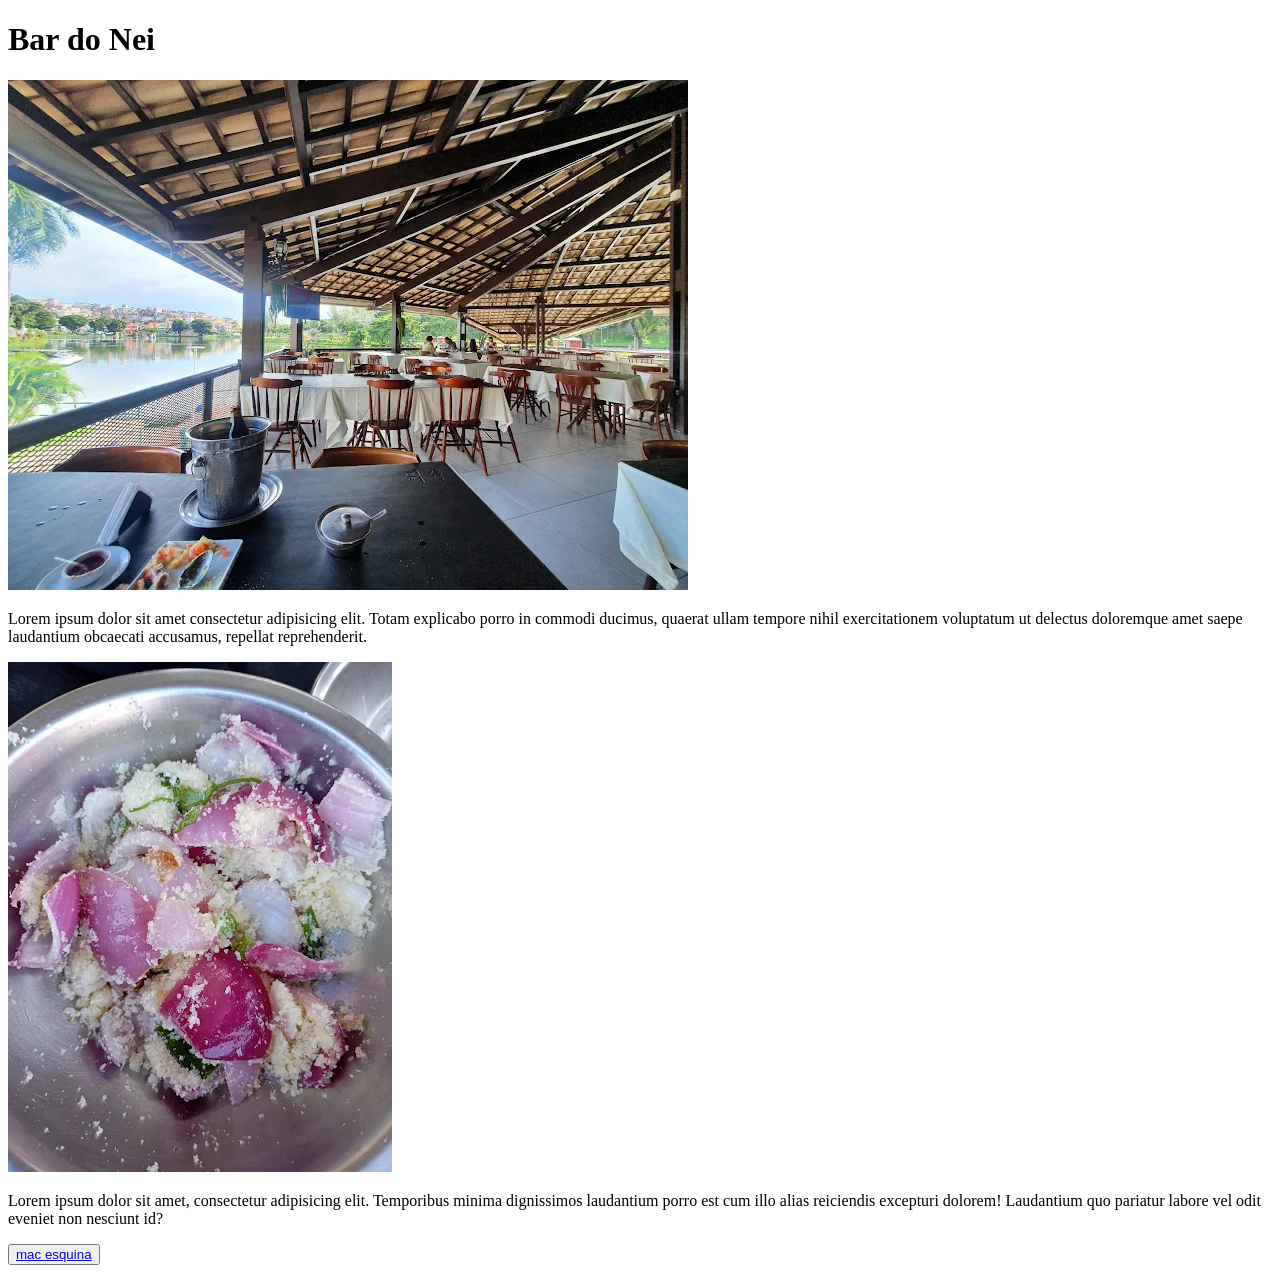
==== bar-do-nei-quarta.html @ bddbf1c4 "html das 3 paginas" ====
<!DOCTYPE html>
<html lang="pt">
<head>
    <meta charset="UTF-8">
    <meta name="viewport" content="width=device-width, initial-scale=1.0">
    <title>bar-do-nei</title>
    <link rel="stylesheet" href="bar-do-nei.css">
</head>
<body>
    <h1>Bar do Nei</h1>

    <img src="assets/porteira-ambiente.webp">

    <p>
        Lorem ipsum dolor sit amet consectetur adipisicing elit. Totam explicabo porro in commodi ducimus, quaerat ullam tempore nihil exercitationem voluptatum ut delectus doloremque amet saepe laudantium obcaecati accusamus, repellat reprehenderit.
    </p>

    <img src="assets/farofa-agua-nei.webp">

    <p>Lorem ipsum dolor sit amet, consectetur adipisicing elit. Temporibus minima dignissimos laudantium porro est cum illo alias reiciendis excepturi dolorem! Laudantium quo pariatur labore vel odit eveniet non nesciunt id?</p>

    <button>
        <a href="mac-esquina-quinta.html">mac esquina</a>
    </button>
    
</body>
</html>
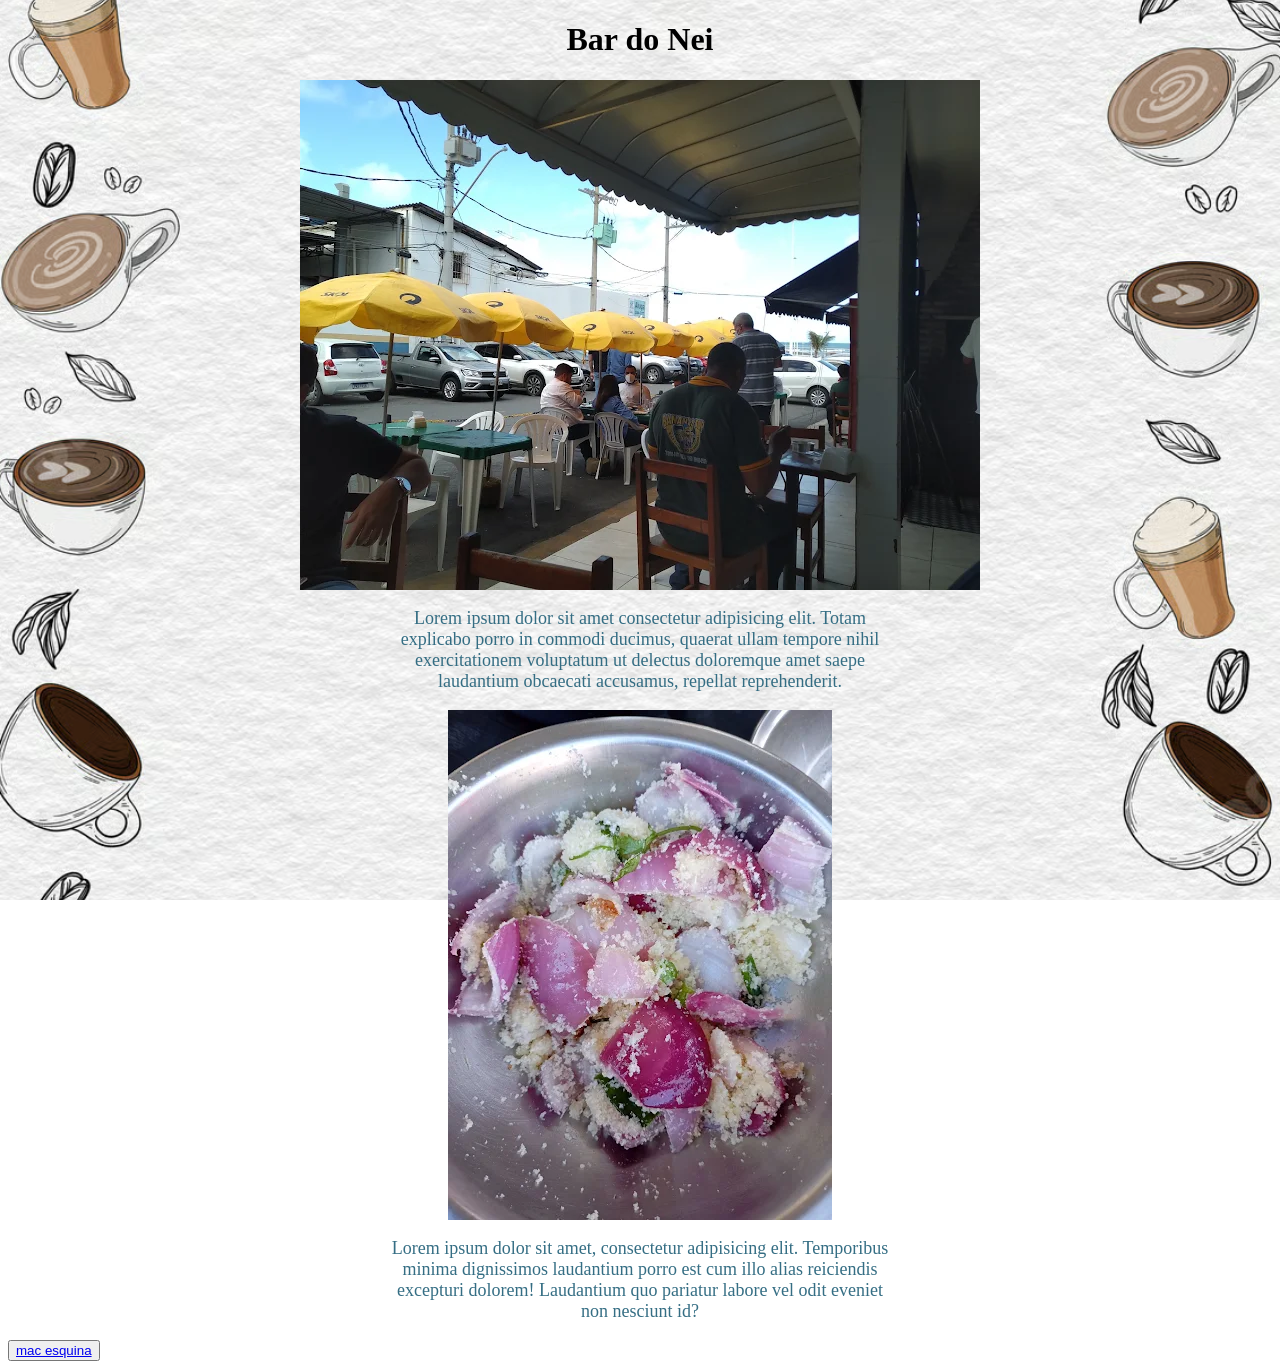
==== commit 253923ed: "trabalho feito" ====
--- a/bar-do-nei-quarta.html
+++ b/bar-do-nei-quarta.html
@@ -9,7 +9,7 @@
 <body>
     <h1>Bar do Nei</h1>
 
-    <img src="assets/porteira-ambiente.webp">
+    <img src="assets/ambiente-nei.webp">
 
     <p>
         Lorem ipsum dolor sit amet consectetur adipisicing elit. Totam explicabo porro in commodi ducimus, quaerat ullam tempore nihil exercitationem voluptatum ut delectus doloremque amet saepe laudantium obcaecati accusamus, repellat reprehenderit.
--- a/bar-do-nei.css
+++ b/bar-do-nei.css
@@ -0,0 +1,31 @@
+body{
+    background-image: url(assets/plano-de-fundo-restaurantes.avif);
+    background-attachment: fixed;
+
+    background-size: cover;
+    background-position:center;
+
+}
+
+h1 {
+    text-align:center ;
+    color: black;
+    font-family: cursive;
+}
+
+
+p{
+    margin-left: 30%;
+    margin-right: 30%;
+    text-align: center;
+    font-size: 18px;
+    font-family: fantasy;    
+    color: rgba(40, 100, 124, 0.938);
+
+}
+
+img {
+    display: block;
+    margin-left: auto;
+    margin-right: auto;
+}
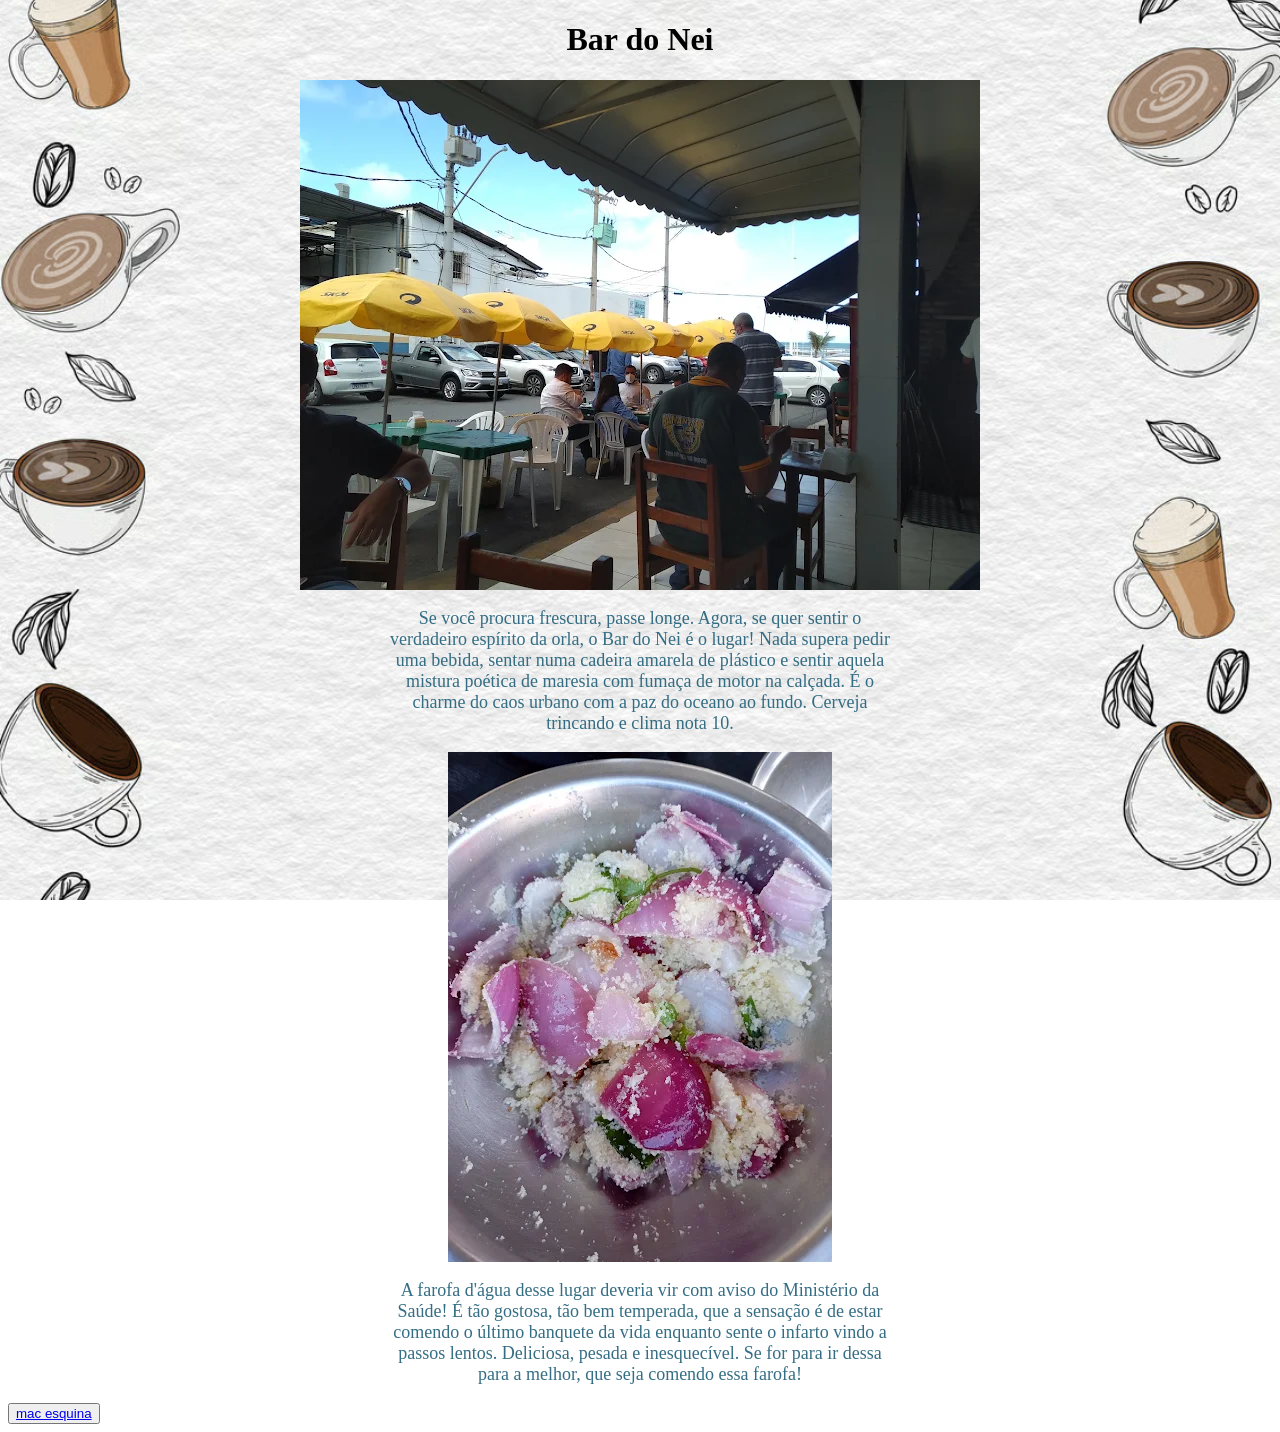
==== commit 9eec47b5: "trabalho feito" ====
--- a/bar-do-nei-quarta.html
+++ b/bar-do-nei-quarta.html
@@ -12,12 +12,12 @@
     <img src="assets/ambiente-nei.webp">
 
     <p>
-        Lorem ipsum dolor sit amet consectetur adipisicing elit. Totam explicabo porro in commodi ducimus, quaerat ullam tempore nihil exercitationem voluptatum ut delectus doloremque amet saepe laudantium obcaecati accusamus, repellat reprehenderit.
+        Se você procura frescura, passe longe. Agora, se quer sentir o verdadeiro espírito da orla, o Bar do Nei é o lugar! Nada supera pedir uma bebida, sentar numa cadeira amarela de plástico e sentir aquela mistura poética de maresia com fumaça de motor na calçada. É o charme do caos urbano com a paz do oceano ao fundo. Cerveja trincando e clima nota 10.
     </p>
 
     <img src="assets/farofa-agua-nei.webp">
 
-    <p>Lorem ipsum dolor sit amet, consectetur adipisicing elit. Temporibus minima dignissimos laudantium porro est cum illo alias reiciendis excepturi dolorem! Laudantium quo pariatur labore vel odit eveniet non nesciunt id?</p>
+    <p>A farofa d'água desse lugar deveria vir com aviso do Ministério da Saúde! É tão gostosa, tão bem temperada, que a sensação é de estar comendo o último banquete da vida enquanto sente o infarto vindo a passos lentos. Deliciosa, pesada e inesquecível. Se for para ir dessa para a melhor, que seja comendo essa farofa!</p>
 
     <button>
         <a href="mac-esquina-quinta.html">mac esquina</a>
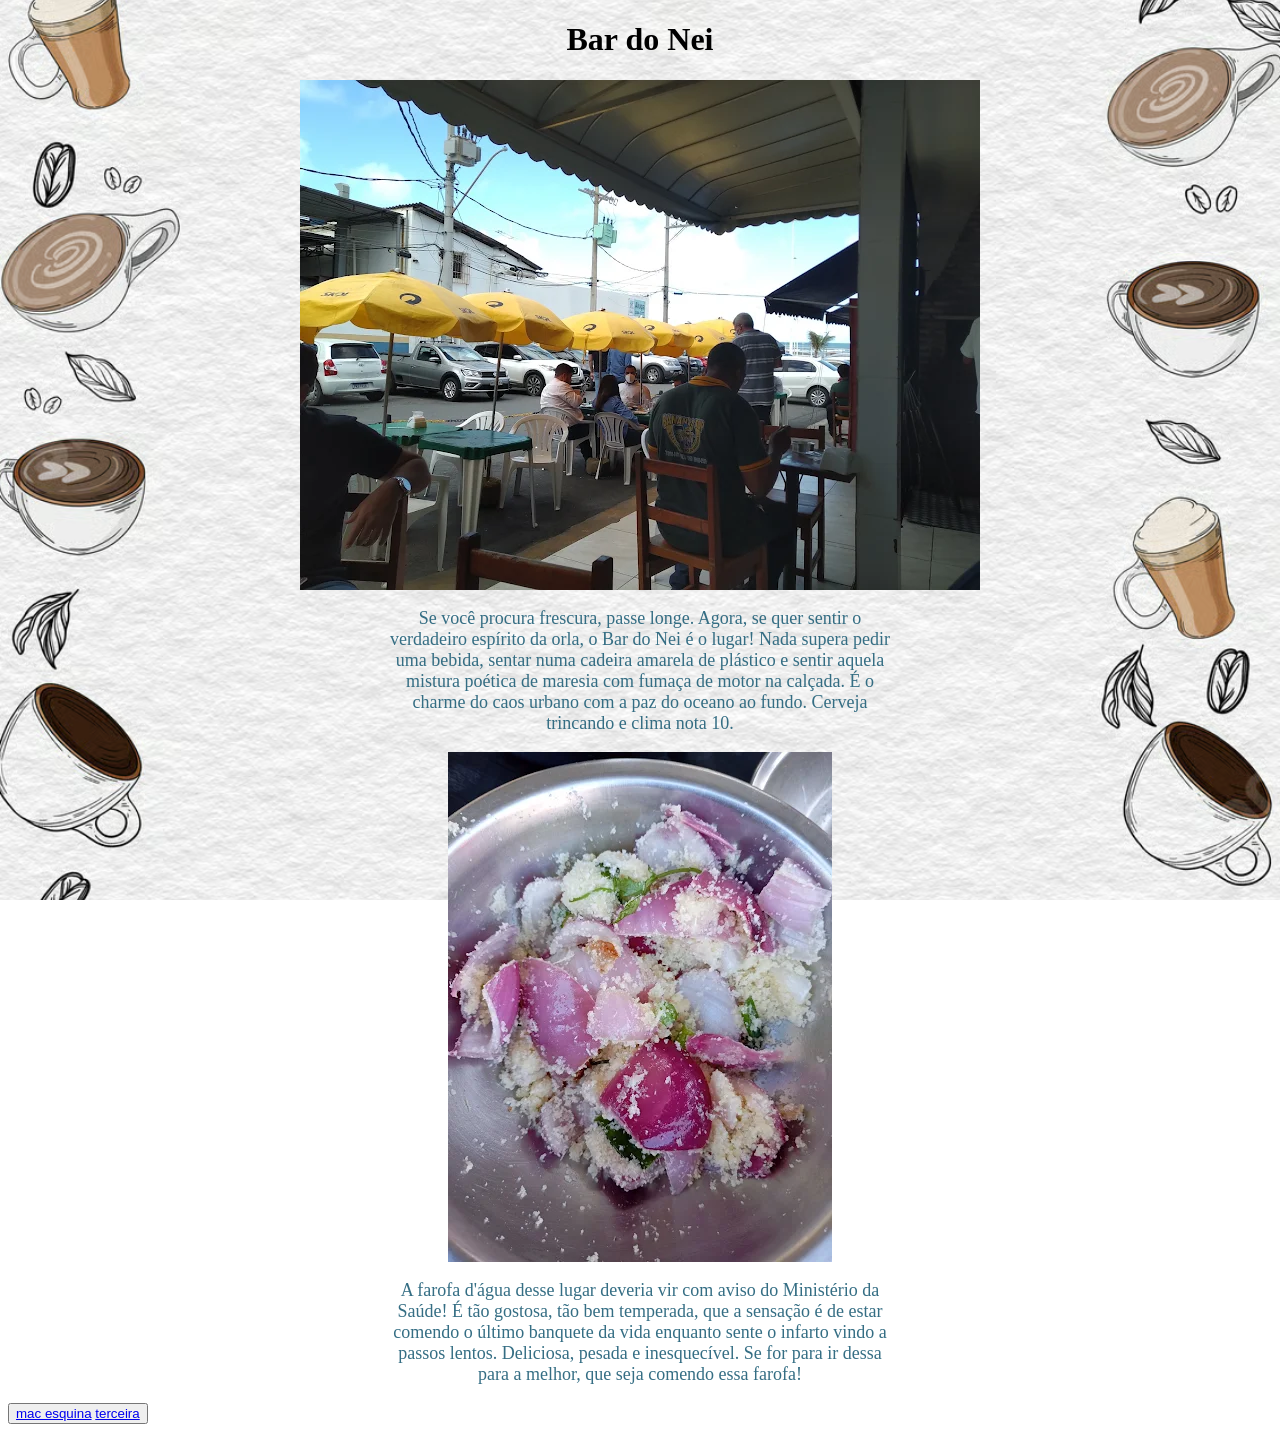
==== commit 2d3febad: "trabalho feito" ====
--- a/bar-do-nei-quarta.html
+++ b/bar-do-nei-quarta.html
@@ -21,6 +21,7 @@
 
     <button>
         <a href="mac-esquina-quinta.html">mac esquina</a>
+        <a href="Terceirapagina.html">terceira</a>
     </button>
     
 </body>
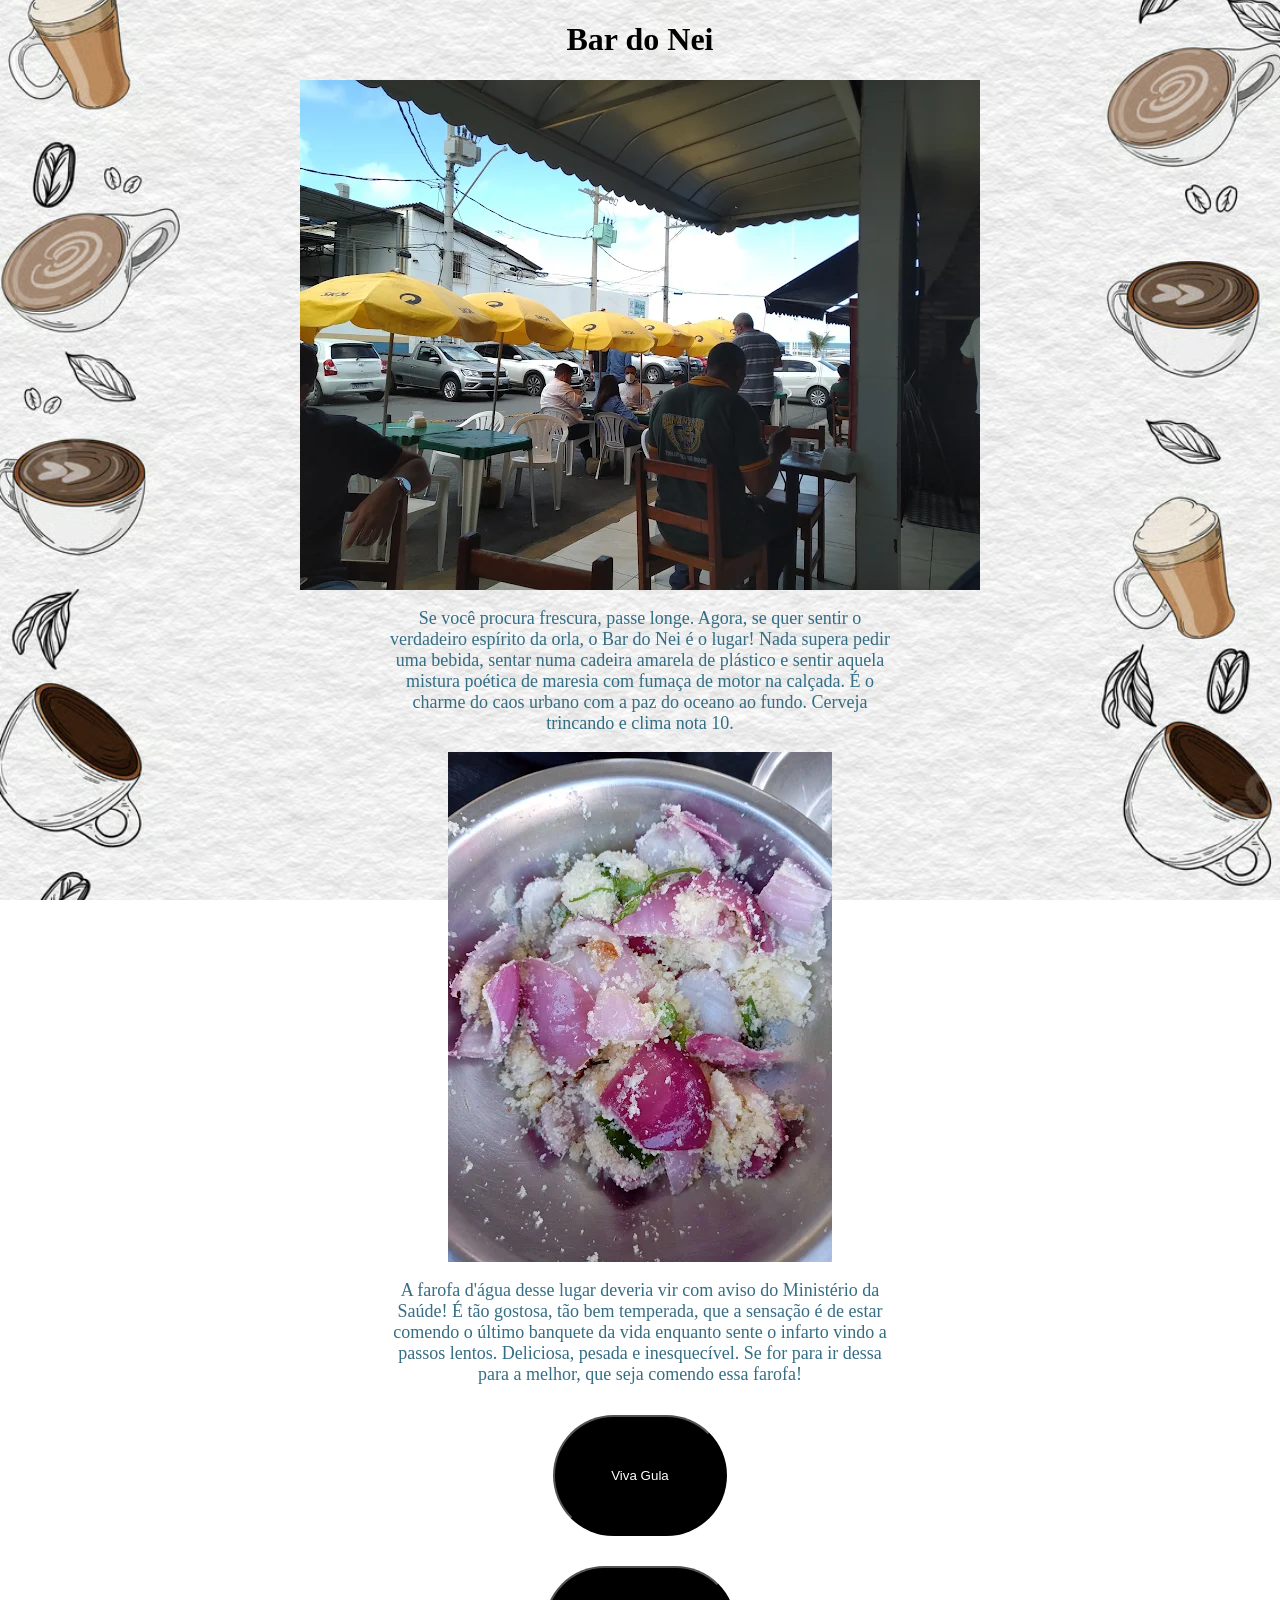
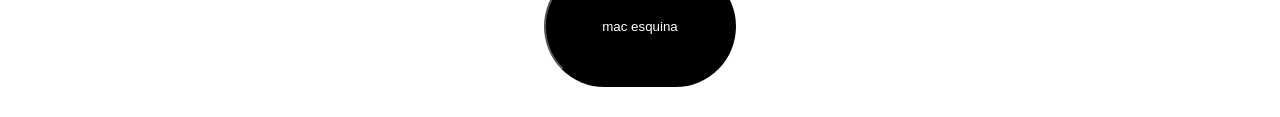
==== commit cb647600: "trabalho pronto" ====
--- a/bar-do-nei-quarta.html
+++ b/bar-do-nei-quarta.html
@@ -20,9 +20,14 @@
     <p>A farofa d'água desse lugar deveria vir com aviso do Ministério da Saúde! É tão gostosa, tão bem temperada, que a sensação é de estar comendo o último banquete da vida enquanto sente o infarto vindo a passos lentos. Deliciosa, pesada e inesquecível. Se for para ir dessa para a melhor, que seja comendo essa farofa!</p>
 
     <button>
+        <a href="Terceirapagina.html">Viva Gula</a>
+    </button>
+
+
+    <button>
         <a href="mac-esquina-quinta.html">mac esquina</a>
-        <a href="Terceirapagina.html">terceira</a>
     </button>
+   
     
 </body>
 </html>
--- a/bar-do-nei.css
+++ b/bar-do-nei.css
@@ -28,4 +28,19 @@
     display: block;
     margin-left: auto;
     margin-right: auto;
+}
+
+button{
+    display: block;
+    margin: 30px auto;
+    background-color: black;
+    border-radius: 100px;
+}
+
+a{
+    display: block;
+    color: white;
+    text-decoration: none;
+    margin: 50px
+
 }
